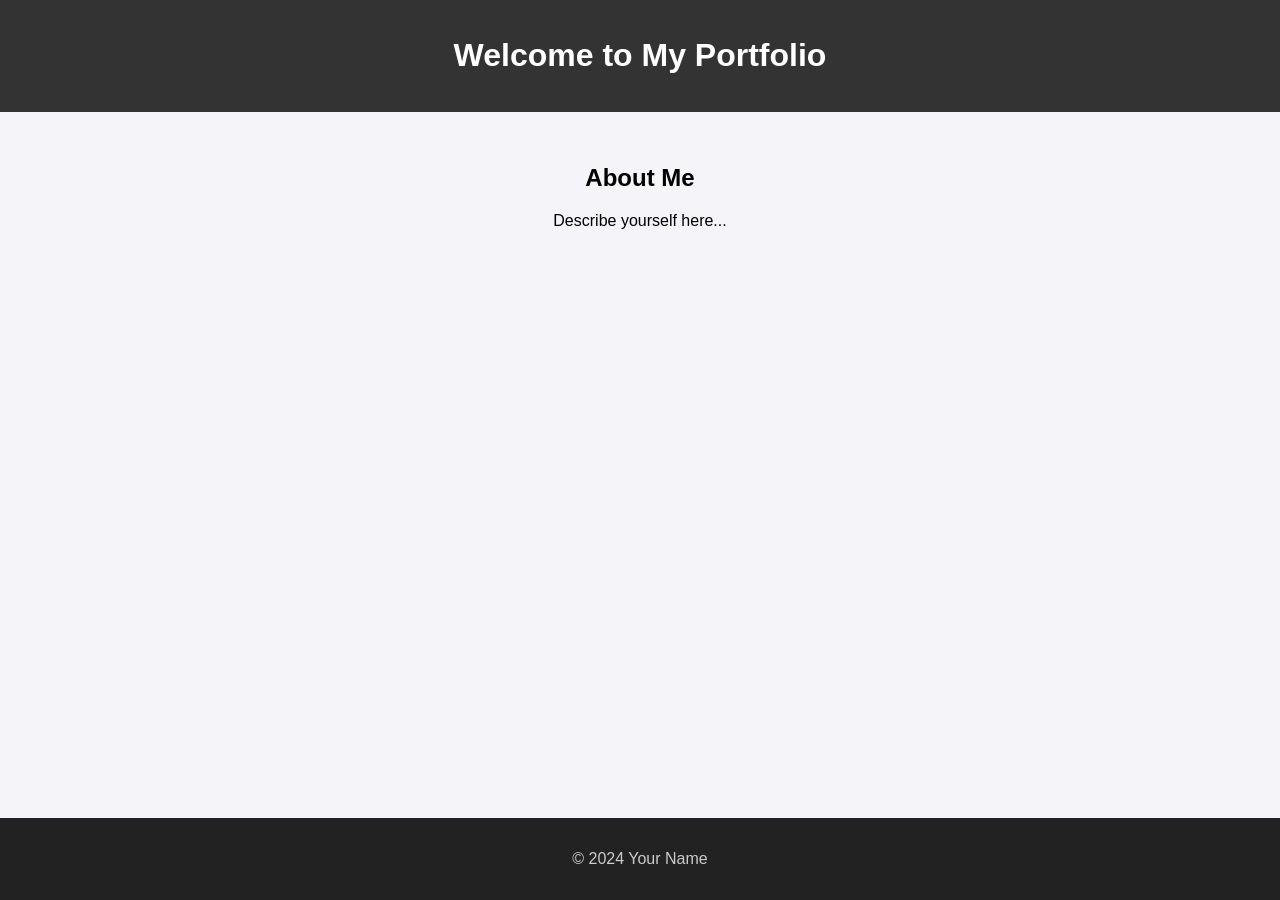
==== index.html @ 5341861f "webtask" ====
<!DOCTYPE html>
<html lang="en">
<head>
    <meta charset="UTF-8">
    <meta name="viewport" content="width=device-width, initial-scale=1.0">
    <title>My Portfolio</title>
    <link rel="stylesheet" href="style.css">
</head>
<body>
    <header>
        <h1>Welcome to My Portfolio</h1>
    </header>
    <section>
        <h2>About Me</h2>
        <p>Describe yourself here...</p>
    </section>
    <footer>
        <p>© 2024 Your Name</p>
    </footer>
</body>
</html>
---- style.css ----
body {
    font-family: Arial, sans-serif;
    margin: 0;
    padding: 0;
    background-color: #f4f4f9;
}
header {
    background: #333;
    color: #fff;
    padding: 1rem 0;
    text-align: center;
}
section {
    padding: 2rem;
    text-align: center;
}
footer {
    background: #222;
    color: #ccc;
    text-align: center;
    padding: 1rem 0;
    position: fixed;
    bottom: 0;
    width: 100%;
}
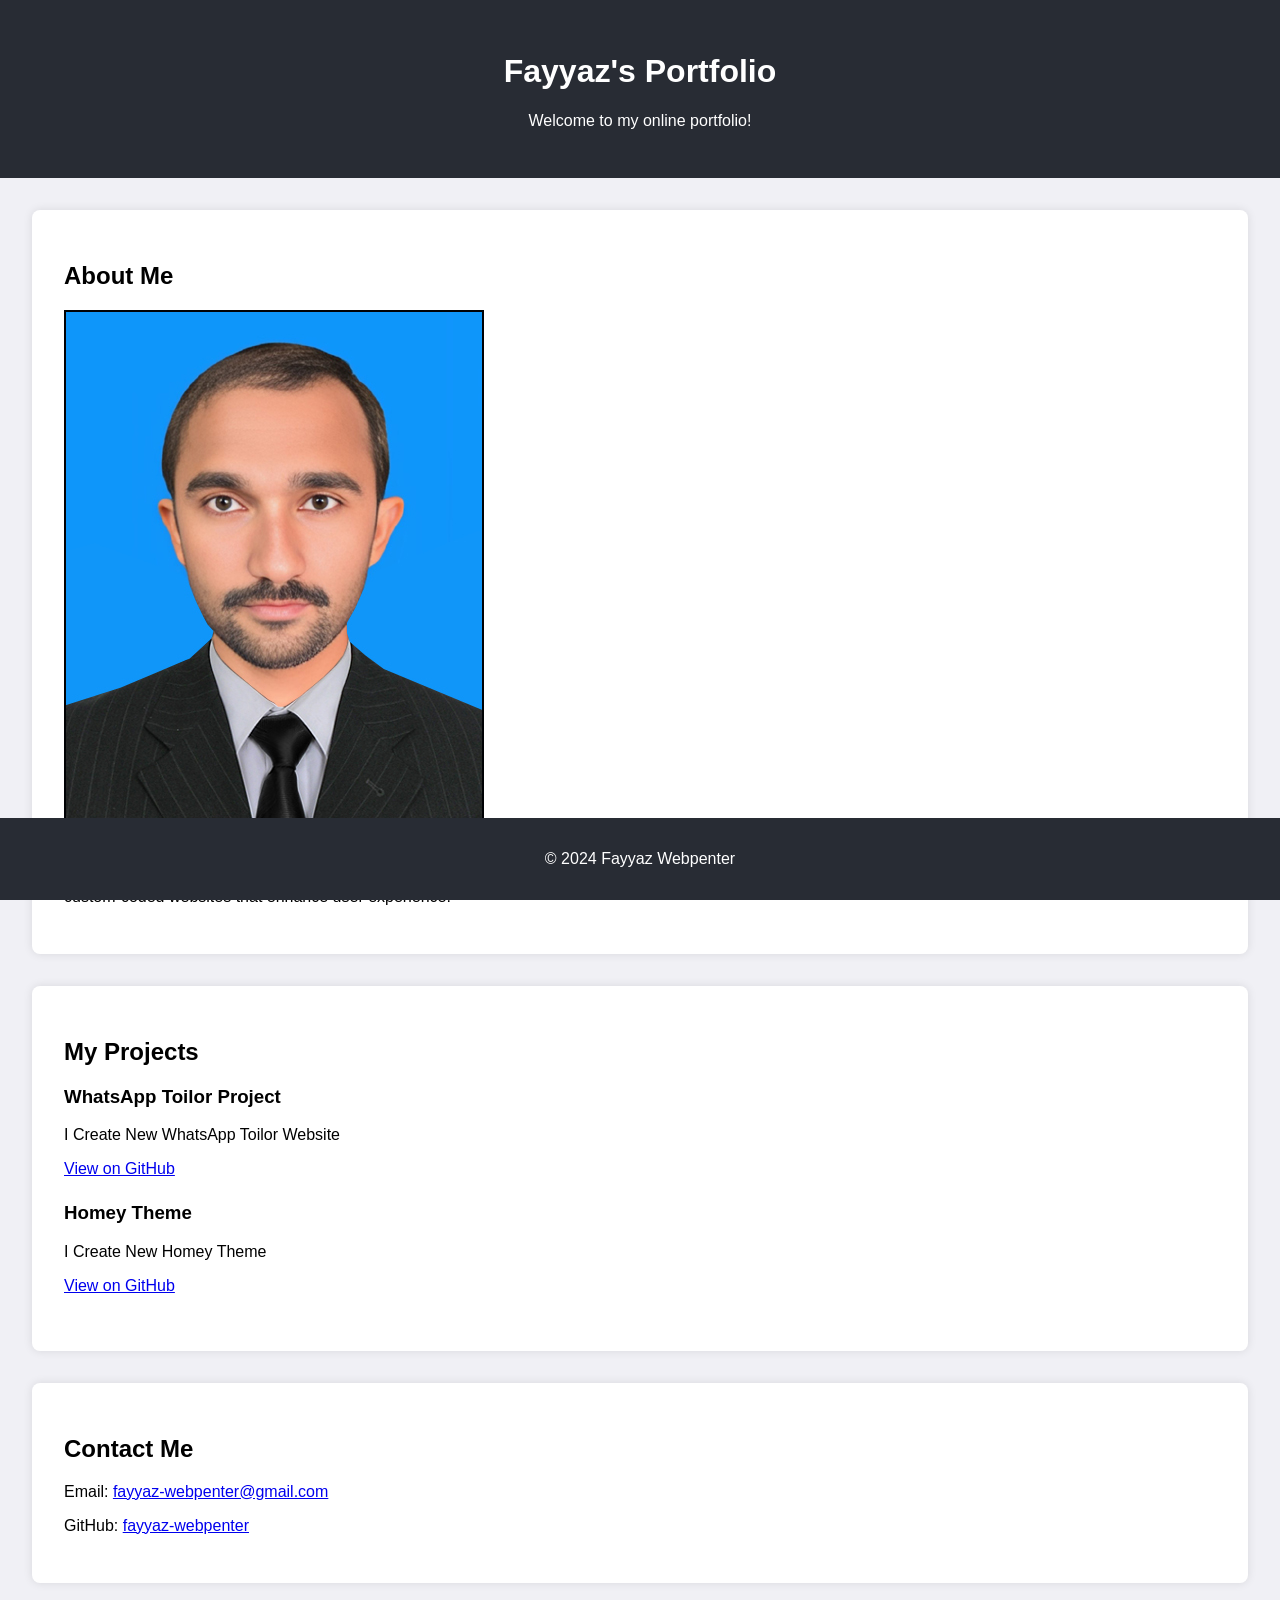
==== commit bbcb29b6: "I try some changes" ====
--- a/index.html
+++ b/index.html
@@ -3,19 +3,41 @@
 <head>
     <meta charset="UTF-8">
     <meta name="viewport" content="width=device-width, initial-scale=1.0">
-    <title>My Portfolio</title>
+    <title>Fayyaz's Portfolio</title>
     <link rel="stylesheet" href="style.css">
 </head>
 <body>
     <header>
-        <h1>Welcome to My Portfolio</h1>
+        <h1>Fayyaz's Portfolio</h1>
+        <p>Welcome to my online portfolio!</p>
     </header>
-    <section>
+    <section id="about">
         <h2>About Me</h2>
-        <p>Describe yourself here...</p>
+        <img src="cccc.jpg" alt="Project 1 Screenshot" />
+        <p>Hi, I'm Fayyaz, a Full Stack Developer with over 6 years of experience in front-end and back-end web development. I specialize in responsive web designs and custom-coded websites that enhance user experience.</p>
+    </section>
+    <section id="projects">
+        <h2>My Projects</h2>
+        <ul>
+            <li>
+                <h3>WhatsApp Toilor Project </h3>
+                <p>I Create New WhatsApp Toilor Website</p>
+                <a href="https://github.com/fayyaz-webpenter/project1" target="_blank">View on GitHub</a>
+            </li>
+            <li>
+                <h3>Homey Theme</h3>
+                <p>I Create New Homey Theme</p>
+                <a href="https://github.com/fayyaz-webpenter/project2" target="_blank">View on GitHub</a>
+            </li>
+        </ul>
+    </section>
+    <section id="contact">
+        <h2>Contact Me</h2>
+        <p>Email: <a href="fayyazwebpenter@gmail.com">fayyaz-webpenter@gmail.com</a></p>
+        <p>GitHub: <a href="https://github.com/fayyaz-webpenter" target="_blank">fayyaz-webpenter</a></p>
     </section>
     <footer>
-        <p>© 2024 Your Name</p>
+        <p>© 2024 Fayyaz Webpenter</p>
     </footer>
 </body>
 </html>
--- a/style.css
+++ b/style.css
@@ -1,22 +1,37 @@
 body {
     font-family: Arial, sans-serif;
+    background-color: #f0f0f5;
     margin: 0;
     padding: 0;
-    background-color: #f4f4f9;
 }
+
 header {
-    background: #333;
-    color: #fff;
-    padding: 1rem 0;
+    background-color: #282c34;
+    color: white;
     text-align: center;
+    padding: 2rem 0;
 }
+
 section {
     padding: 2rem;
-    text-align: center;
+    margin: 2rem;
+    background: white;
+    border-radius: 8px;
+    box-shadow: 0 0 10px rgba(0, 0, 0, 0.1);
 }
+
+ul {
+    list-style-type: none;
+    padding: 0;
+}
+
+li {
+    margin-bottom: 1.5rem;
+}
+
 footer {
-    background: #222;
-    color: #ccc;
+    background-color: #282c34;
+    color: white;
     text-align: center;
     padding: 1rem 0;
     position: fixed;
